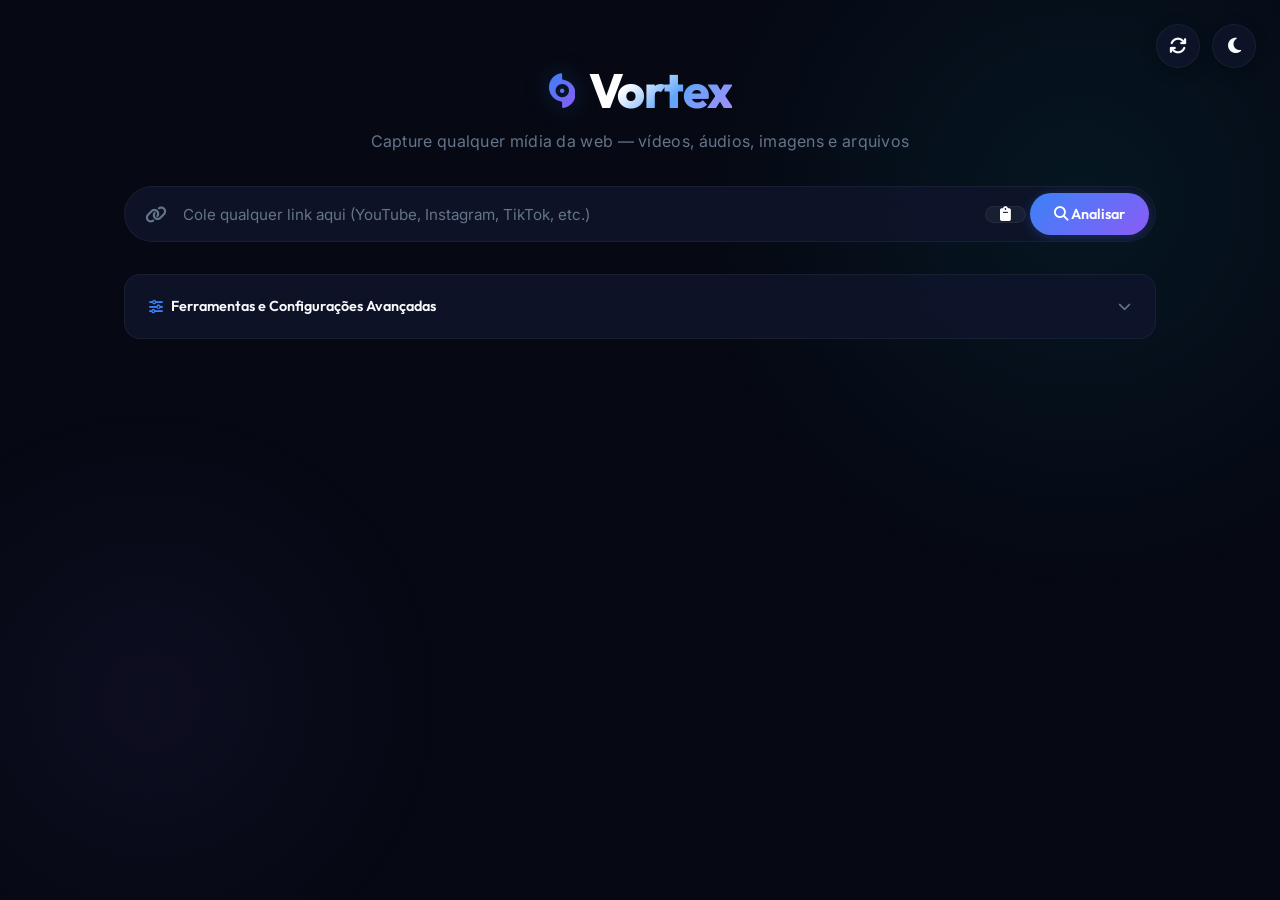
==== templates/index.html @ 3a4c2103 "Initial commit: Vortex media downloader" ====
<!DOCTYPE html>
<html lang="pt-BR">
<head>
    <script>
        window.VORTEX_TOKEN = "{{ token }}";
        (function() {
            const originalFetch = window.fetch;
            window.fetch = function (input, init) {
                let url = typeof input === 'string' ? input : (input && input.url) ? input.url : '';
                if (url && (url.startsWith('/api/') || url.startsWith(window.location.origin + '/api/'))) {
                    init = init || {};
                    init.headers = init.headers || {};
                    if (init.headers instanceof Headers) {
                        init.headers.set('X-Vortex-Token', window.VORTEX_TOKEN);
                    } else if (Array.isArray(init.headers)) {
                        init.headers.push(['X-Vortex-Token', window.VORTEX_TOKEN]);
                    } else {
                        init.headers['X-Vortex-Token'] = window.VORTEX_TOKEN;
                    }
                }
                return originalFetch(input, init);
            };
        })();
        window.onerror = function(message, source, lineno, colno, error) {
            fetch('/api/log-error', {
                method: 'POST',
                headers: { 'Content-Type': 'application/json' },
                body: JSON.stringify({
                    error: message,
                    filename: source,
                    lineno: lineno,
                    colno: colno,
                    stack: error ? error.stack : ''
                })
            });
            return false;
        };
    </script>
    <meta charset="UTF-8">
    <meta name="viewport" content="width=device-width, initial-scale=1.0">
    <title>Vortex</title>
    <meta name="description" content="Baixe vídeos, áudios, imagens e arquivos de qualquer site da web com um clique.">
    <!-- Fonts -->
    <link rel="preconnect" href="https://fonts.googleapis.com">
    <link rel="preconnect" href="https://fonts.gstatic.com" crossorigin>
    <link href="https://fonts.googleapis.com/css2?family=Inter:wght@300;400;500;600&family=Outfit:wght@400;500;600;700;800&display=swap" rel="stylesheet">
    <!-- Icons -->
    <link rel="stylesheet" href="https://cdnjs.cloudflare.com/ajax/libs/font-awesome/6.4.0/css/all.min.css">
    <!-- Styles -->
    <link rel="stylesheet" href="/static/style.css?v=4.0.0">
</head>
<body>
    <div class="mesh-bg"></div>
    
    <button id="theme-toggle" class="theme-toggle-btn" aria-label="Alternar Tema">
        <i class="fa-solid fa-moon"></i>
    </button>

    <button id="btn-update-ytdl" class="theme-toggle-btn ytdl-update-btn" title="Atualizar Motor de Download (yt-dlp)">
        <i class="fa-solid fa-arrows-rotate"></i>
    </button>

    <div class="app-container">
        <!-- Header -->
        <header class="main-header">
            <div class="logo">
                <i class="fa-solid fa-hurricane logo-icon"></i>
                <h1>Vortex</h1>
            </div>
            <p class="subtitle">Capture qualquer mídia da web — vídeos, áudios, imagens e arquivos</p>
        </header>

        <!-- URL Input -->
        <section class="card input-section">
            <div class="input-wrapper">
                <i class="fa-solid fa-link input-icon"></i>
                <input type="text" id="album-url" placeholder="Cole qualquer link aqui (YouTube, Instagram, TikTok, etc.)" autocomplete="off">
                <button id="btn-paste" class="btn btn-secondary btn-paste-class" title="Colar Link da Área de Transferência" type="button" style="margin: 6px 4px 6px 0; padding: 0 14px; display: flex; align-items: center; justify-content: center;">
                    <i class="fa-solid fa-clipboard"></i>
                </button>
                <button id="btn-analyze" class="btn btn-primary" style="margin: 6px 6px 6px 0;">
                    <span class="btn-text"><i class="fa-solid fa-magnifying-glass"></i> Analisar</span>
                    <span class="spinner"><i class="fa-solid fa-circle-notch fa-spin"></i></span>
                </button>
            </div>
            <div id="error-message" class="error-box hidden">
                <i class="fa-solid fa-triangle-exclamation"></i>
                <span class="error-text">Ocorreu um erro</span>
            </div>
        </section>

        <!-- Recent History -->
        <div id="history-container" class="card history-card hidden" style="padding: 1rem; margin-top: -0.5rem; margin-bottom: 0.5rem;">
            <div class="history-header" style="display: flex; justify-content: space-between; align-items: center;">
                <h4 style="margin: 0; font-size: 0.82rem; font-weight: 500; color: var(--text-secondary); display: flex; align-items: center; gap: 6px;">
                    <i class="fa-solid fa-clock-rotate-left"></i> Links Recentes
                </h4>
                <button id="btn-clear-history" class="control-btn" style="padding: 2px 8px; font-size: 0.68rem; border-radius: 4px; border: none; background: transparent; cursor: pointer; color: var(--text-muted);">
                    <i class="fa-solid fa-trash-can"></i> Limpar
                </button>
            </div>
            <div id="history-list" class="history-list" style="display: flex; flex-direction: column; gap: 6px; margin-top: 10px;"></div>
        </div>

        <!-- Advanced Settings (Tools & Cookies) -->
        <details class="card settings-card" style="margin-top: 0.5rem; margin-bottom: 0.5rem;">
            <summary class="settings-summary">
                <span class="settings-title"><i class="fa-solid fa-sliders"></i> Ferramentas e Configurações Avançadas</span>
                <i class="fa-solid fa-chevron-down settings-chevron"></i>
            </summary>
            <div class="settings-content" style="margin-top: 1rem; display: flex; flex-direction: column; gap: 1.5rem;">
                <!-- Section 1: Cookies -->
                <div class="path-input-group">
                    <label for="cookies-path"><i class="fa-solid fa-cookie-bite"></i> Arquivo de Cookies (cookies.txt)</label>
                    <input type="file" id="cookies-file-input" accept=".txt" style="display: none;">
                    <div class="path-wrapper" style="display: flex; gap: 8px; align-items: stretch; width: 100%;">
                        <input type="text" id="cookies-path" placeholder="Nenhum arquivo cookies.txt selecionado" readonly style="flex: 1; min-width: 0;">
                        <button id="btn-browse-cookies" class="btn btn-secondary" style="padding: 8px 14px; font-size: 0.82rem; border-radius: 8px;">
                            <i class="fa-solid fa-file-import"></i> Importar
                        </button>
                        <button id="btn-clear-cookies" class="btn btn-secondary" style="padding: 8px 14px; font-size: 0.82rem; border-radius: 8px;" title="Remover Cookies">
                            <i class="fa-solid fa-trash-can"></i>
                        </button>
                    </div>
                    <div class="settings-info-box" style="margin-top: 1rem; padding: 1rem; background: rgba(255, 255, 255, 0.03); border-radius: 8px; border: 1px solid var(--border);">
                        <p class="info-title" style="margin: 0 0 8px 0; font-size: 0.82rem; font-weight: 600; color: var(--text-primary); display: flex; align-items: center; gap: 6px;">
                            <i class="fa-solid fa-circle-info" style="color: var(--color-primary);"></i> Como obter seus cookies para o X (Twitter) e Instagram:
                        </p>
                        <ol class="info-list" style="margin: 0; padding-left: 1.25rem; font-size: 0.78rem; color: var(--text-secondary); display: flex; flex-direction: column; gap: 6px;">
                            <li>Instale a extensão gratuita <strong>Get cookies.txt LOCALLY</strong> no Chrome/Edge ou Firefox.</li>
                            <li>Acesse o site desejado (ex: <strong>x.com</strong> ou <strong>instagram.com</strong>) e faça login na sua conta.</li>
                            <li>Abra a extensão, clique em <strong>"Export As TXT"</strong> (formato Netscape) e salve o arquivo no seu computador.</li>
                            <li>Clique em <strong>Importar</strong> acima e selecione o arquivo <code>.txt</code> salvo.</li>
                        </ol>
                    </div>
                </div>

                <!-- Section 2: FFmpeg Status and Installer -->
                <div class="settings-divider" style="height: 1px; background: var(--border); width: 100%;"></div>
                <div class="path-input-group">
                    <label><i class="fa-solid fa-film"></i> Motor de Vídeo (FFmpeg)</label>
                    <div class="ffmpeg-status-container" style="display: flex; justify-content: space-between; align-items: center; background: rgba(255,255,255,0.03); padding: 12px; border-radius: 8px; border: 1px solid var(--border); margin-top: 4px;">
                        <div style="display: flex; align-items: center; gap: 8px;">
                            <span id="ffmpeg-status-dot" class="status-dot" style="width: 10px; height: 10px; border-radius: 50%; background: #ccc; display: inline-block;"></span>
                            <span id="ffmpeg-status-text" style="font-size: 0.82rem; font-weight: 500;">Verificando status...</span>
                        </div>
                        <button id="btn-install-ffmpeg" class="btn btn-secondary" style="padding: 6px 12px; font-size: 0.78rem; border-radius: 6px; display: none;">
                            <i class="fa-solid fa-download"></i> Instalar FFmpeg Local
                        </button>
                    </div>
                    <div id="ffmpeg-progress-container" class="hidden" style="margin-top: 10px;">
                        <div style="display: flex; justify-content: space-between; font-size: 0.75rem; color: var(--text-secondary); margin-bottom: 4px;">
                            <span id="ffmpeg-progress-label">Baixando FFmpeg (essentials)...</span>
                            <span id="ffmpeg-progress-percentage">0%</span>
                        </div>
                        <div class="progress-bar-container" style="height: 8px; background: rgba(255,255,255,0.1); border-radius: 4px; overflow: hidden;">
                            <div id="ffmpeg-progress-bar" style="width: 0%; height: 100%; background: var(--primary); transition: width 0.3s ease;"></div>
                        </div>
                    </div>
                </div>

                <!-- Section 3: Concurrency Settings -->
                <div class="settings-divider" style="height: 1px; background: var(--border); width: 100%;"></div>
                <div class="path-input-group">
                    <label for="download-concurrency"><i class="fa-solid fa-bolt"></i> Downloads Simultâneos</label>
                    <div style="display: flex; align-items: center; gap: 12px; margin-top: 4px;">
                        <select id="download-concurrency" class="control-btn" style="padding: 8px 16px; border-radius: 8px; background: var(--bg-surface); border: 1px solid var(--border); color: var(--text-primary); font-family: var(--font-body); font-size: 0.85rem; cursor: pointer; outline: none;">
                            <option value="2">2 Downloads simultâneos</option>
                            <option value="4" selected>4 Downloads simultâneos (Padrão)</option>
                            <option value="6">6 Downloads simultâneos</option>
                            <option value="8">8 Downloads simultâneos</option>
                        </select>
                        <span style="font-size: 0.78rem; color: var(--text-secondary);">Ajuste de acordo com a velocidade da sua conexão.</span>
                    </div>
                </div>

                <!-- Section 4: Bookmarklet / Enviar com um clique -->
                <div class="settings-divider" style="height: 1px; background: var(--border); width: 100%;"></div>
                <div class="path-input-group">
                    <label><i class="fa-solid fa-bookmark"></i> Favorito "Enviar para o Vortex" (Um clique)</label>
                    <p style="font-size: 0.78rem; color: var(--text-secondary); margin: 0 0 10px 0; line-height: 1.4;">
                        Arraste o botão abaixo para a sua barra de favoritos. Quando estiver assistindo a um vídeo em qualquer site, clique no favorito para abrir o Vortex já analisando o vídeo automaticamente.
                    </p>
                    <a href="javascript:(function(){const url=window.location.href;window.open('http://127.0.0.1:8080/?url='+encodeURIComponent(url),'_blank');})();" 
                       class="btn btn-secondary" 
                       style="display: inline-flex; align-items: center; gap: 8px; padding: 10px 16px; font-size: 0.82rem; border-radius: 8px; background: rgba(255, 255, 255, 0.05); border: 1px dashed var(--primary); color: #fff; cursor: grab; user-select: none;"
                       onclick="event.preventDefault(); alert('Arraste este botão para a sua Barra de Favoritos (Ctrl+Shift+B se ela não estiver aparecendo).');">
                        <i class="fa-solid fa-hurricane"></i> Enviar para o Vortex
                    </a>
                </div>
            </div>
        </details>

        <!-- Media Dashboard -->
        <section id="media-dashboard" class="media-dashboard hidden">
            <!-- Metadata -->
            <div class="card metadata-card">
                <div class="album-info">
                    <i class="fa-regular fa-folder-open folder-icon"></i>
                    <div>
                        <h2 id="album-title" class="album-title">Título do conteúdo</h2>
                        <p id="album-count" class="album-count">0 itens encontrados</p>
                    </div>
                </div>

                <!-- Filters -->
                <div class="media-controls">
                    <div class="filter-group">
                        <button class="filter-btn active" data-filter="all">Tudo</button>
                        <button class="filter-btn" data-filter="video"><i class="fa-solid fa-video"></i> Vídeos</button>
                        <button class="filter-btn" data-filter="audio"><i class="fa-solid fa-music"></i> Áudios</button>
                        <button class="filter-btn" data-filter="image"><i class="fa-solid fa-image"></i> Imagens</button>
                        <button class="filter-btn" data-filter="document"><i class="fa-solid fa-file-lines"></i> Arquivos</button>
                    </div>
                    <div class="selection-group">
                        <button id="btn-select-all" class="control-btn"><i class="fa-solid fa-check-double"></i> Marcar Tudo</button>
                        <button id="btn-deselect-all" class="control-btn"><i class="fa-solid fa-xmark"></i> Limpar</button>
                    </div>
                </div>

                <!-- Filters Extra (Size Slider & Modo Leitura) -->
                <div class="filter-extra-row" style="margin-top: 15px; display: flex; align-items: center; gap: 15px; border-top: 1px solid var(--border); padding-top: 12px; width: 100%;">
                    <div style="display: flex; align-items: center; gap: 8px; flex: 1;">
                        <span style="font-size: 0.8rem; color: var(--text-secondary); white-space: nowrap;"><i class="fa-solid fa-weight-hanging"></i> Filtrar Tamanho:</span>
                        <input type="range" id="size-filter-slider" min="0" max="100" value="0" style="flex: 1; cursor: pointer; height: 6px; border-radius: 3px; background: var(--border); outline: none;">
                        <span id="size-filter-value" style="font-size: 0.8rem; font-weight: 600; color: var(--cyan); white-space: nowrap; min-width: 60px;">Tudo</span>
                    </div>
                    <div class="selection-group" id="selection-reader-group" style="display: flex; gap: 6px; margin-left: auto;">
                        <button id="btn-manga-reader" class="control-btn" style="background: var(--gradient-accent); color: white; border: none; font-weight: 600; display: none; padding: 6px 14px; border-radius: 100px; display: inline-flex; align-items: center; gap: 6px;"><i class="fa-solid fa-book-open"></i> Modo Leitura</button>
                    </div>
                </div>
            </div>

            <!-- Download Path -->
            <div class="card path-card">
                <div class="path-input-group">
                    <label for="download-path"><i class="fa-solid fa-folder-closed"></i> Destino dos Downloads</label>
                    <div class="path-wrapper" style="display: flex; gap: 8px; align-items: stretch; width: 100%;">
                        <input type="text" id="download-path" placeholder="Caminho da pasta" style="flex: 1; min-width: 0;">
                        <button id="btn-browse" class="btn btn-secondary" style="padding: 8px 14px; font-size: 0.82rem; border-radius: 8px;">
                            <i class="fa-regular fa-folder-open"></i> Alterar
                        </button>
                    </div>
                    <div class="settings-checkbox-group" style="margin-top: 8px; display: flex; align-items: center; gap: 6px;">
                        <input type="checkbox" id="chk-subfolder" style="width: auto; cursor: pointer;">
                        <label for="chk-subfolder" style="font-size: 0.78rem; color: var(--text-secondary); cursor: pointer; user-select: none; margin: 0;">Criar subpasta com o título do link</label>
                    </div>
                    <span class="path-tip">Padrão: Downloads/VortexMedia</span>
                </div>
            </div>




            <!-- Floating Action Bar -->
            <div class="action-bar-sticky">
                <div class="action-bar-content">
                    <span id="selected-counter">0 arquivos selecionados</span>
                    <button id="btn-download-start" class="btn btn-success" disabled>
                        <i class="fa-solid fa-download"></i> Baixar Selecionados
                    </button>
                </div>
            </div>

            <!-- Media Grid -->
            <div id="media-grid" class="media-grid"></div>
        </section>

        <!-- Progress Panel -->
        <section id="progress-panel" class="card progress-panel hidden">
            <div class="progress-header">
                <h3><i class="fa-solid fa-spinner fa-spin"></i> Baixando...</h3>
                <span id="progress-file-count">0 / 0</span>
            </div>

            <div class="overall-progress-wrapper">
                <div class="progress-bar-container">
                    <div id="overall-progress-bar" class="progress-bar-fill" style="width: 0%;"></div>
                </div>
                <div class="overall-progress-percentage"><span id="overall-percentage">0</span>%</div>
            </div>

            <div class="active-files-list-header">Downloads ativos</div>
            <div id="active-files-list" class="active-files-list"></div>

            <div class="progress-actions">
                <span id="download-target-hint">Salvando em: <strong id="progress-path">...</strong></span>
                <button id="btn-cancel" class="btn btn-danger"><i class="fa-solid fa-ban"></i> Cancelar</button>
            </div>
        </section>
    </div>

    <!-- Completion Modal -->
    <div id="completion-modal" class="modal-overlay hidden">
        <div class="modal-content card">
            <div class="modal-icon"><i class="fa-solid fa-circle-check"></i></div>
            <h2>Download Concluído!</h2>
            <p>Todos os arquivos foram salvos com sucesso.</p>
            <div class="modal-path-info">
                <i class="fa-regular fa-folder-open"></i>
                <span id="modal-folder-path">C:\Users\...</span>
            </div>
            <div class="modal-buttons">
                <button id="btn-close-modal" class="btn btn-secondary">Fechar</button>
            </div>
        </div>
    </div>

    <!-- Video Preview Modal -->
    <div id="preview-modal" class="modal-overlay hidden">
        <button id="btn-prev-video" class="modal-nav-btn prev" title="Vídeo Anterior"><i class="fa-solid fa-chevron-left"></i></button>
        <div class="modal-content card" style="max-width: 800px; width: 92%; padding: 1.25rem; text-align: left;">
            <div class="modal-header">
                <h3 id="preview-title">Prévia do Vídeo</h3>
                <button id="btn-close-preview" class="control-btn" style="padding: 4px 10px; font-size: 0.78rem;"><i class="fa-solid fa-xmark"></i> Fechar</button>
            </div>
            <div style="width: 100%; aspect-ratio: 16 / 9; background: #000; border-radius: 8px; overflow: hidden;">
                <video id="preview-video-player" controls style="width: 100%; height: 100%; object-fit: contain;"></video>
            </div>
        </div>
        <button id="btn-next-video" class="modal-nav-btn next" title="Próximo Vídeo"><i class="fa-solid fa-chevron-right"></i></button>
    </div>

    <!-- Image Preview Modal -->
    <div id="image-preview-modal" class="modal-overlay hidden">
        <button id="btn-prev-image" class="modal-nav-btn prev" title="Imagem Anterior"><i class="fa-solid fa-chevron-left"></i></button>
        <div class="modal-content card" style="max-width: 90%; max-height: 90vh; width: auto; padding: 1.25rem; text-align: center; display: flex; flex-direction: column; align-items: center; justify-content: center; background: rgba(10, 15, 30, 0.95); border-color: rgba(255,255,255,0.1);">
            <div class="modal-header" style="width: 100%; display: flex; justify-content: space-between; align-items: center; margin-bottom: 10px; gap: 20px;">
                <h3 id="image-preview-title" style="margin: 0; font-size: 1.1rem; overflow: hidden; text-overflow: ellipsis; white-space: nowrap; max-width: 60%; color: var(--text-primary);">Prévia da Imagem</h3>
                <div style="display: flex; align-items: center;">
                    <button id="btn-zoom-image" class="control-btn" style="padding: 4px 10px; font-size: 0.78rem; margin-right: 8px;"><i class="fa-solid fa-magnifying-glass-plus"></i> Zoom</button>
                    <button id="btn-close-image-preview" class="control-btn" style="padding: 4px 10px; font-size: 0.78rem;"><i class="fa-solid fa-xmark"></i> Fechar</button>
                </div>
            </div>
            <div id="preview-image-container" style="max-width: 100%; max-height: 75vh; overflow: auto; display: flex; justify-content: center; align-items: center; width: 100%;">
                <img id="preview-image-element" style="max-width: 100%; max-height: 70vh; object-fit: contain; border-radius: 6px; box-shadow: 0 4px 20px rgba(0,0,0,0.5); cursor: zoom-in;">
            </div>
        </div>
        <button id="btn-next-image" class="modal-nav-btn next" title="Próxima Imagem"><i class="fa-solid fa-chevron-right"></i></button>
    </div>

    <!-- Manga Reader (Modo Leitura) Modal -->
    <div id="manga-reader-modal" class="modal-overlay hidden" style="background: rgba(5, 7, 15, 0.98);">
        <div class="manga-reader-header">
            <h3 id="manga-reader-title"><i class="fa-solid fa-book-open"></i> Modo Leitura</h3>
            <span id="manga-reader-pages">0 / 0 páginas</span>
            <div class="manga-reader-controls">
                <button id="btn-reader-download-all" class="btn btn-success" style="padding: 6px 14px; font-size: 0.8rem; border-radius: 100px;"><i class="fa-solid fa-download"></i> Baixar Tudo</button>
                <button id="btn-reader-theme" class="control-btn" title="Fundo Totalmente Preto" style="padding: 6px 12px; font-size: 0.8rem;"><i class="fa-solid fa-circle-half-stroke"></i> Tema</button>
                <button id="btn-close-manga-reader" class="control-btn" style="padding: 6px 14px; font-size: 0.8rem; border-radius: 100px;"><i class="fa-solid fa-xmark"></i> Fechar</button>
            </div>
        </div>
        <div id="manga-reader-content" class="manga-reader-content">
            <!-- Images loaded dynamically here -->
        </div>
    </div>

    <!-- Share (QR Code) Modal -->
    <div id="share-modal" class="modal-overlay hidden">
        <div class="modal-content card" style="max-width: 320px; width: 92%; padding: 1.5rem; text-align: center;">
            <div class="modal-header" style="justify-content: space-between; align-items: center; margin-bottom: 12px; display: flex;">
                <h3 style="margin: 0; font-size: 1.1rem; color: var(--text-primary);"><i class="fa-solid fa-share-nodes"></i> Compartilhar</h3>
                <button id="btn-close-share" class="control-btn" style="padding: 4px 10px; font-size: 0.78rem;"><i class="fa-solid fa-xmark"></i></button>
            </div>
            <p style="font-size: 0.78rem; color: var(--text-secondary); margin: 0 0 15px 0;">
                Escaneie o QR Code com o seu celular (conectado na mesma rede Wi-Fi) para baixar o arquivo.
            </p>
            <div id="qr-code-container" style="background: white; padding: 10px; border-radius: 8px; display: inline-block; box-shadow: 0 4px 12px rgba(0,0,0,0.15); margin-bottom: 10px;">
                <img id="qr-code-img" src="" alt="QR Code" style="display: block; width: 200px; height: 200px;">
            </div>
            <div style="font-size: 0.7rem; color: var(--text-muted); word-break: break-all; margin-top: 8px;" id="share-url-text"></div>
        </div>
    </div>

    <!-- Toast Notifications Container -->
    <div id="toast-container" class="toast-container"></div>

    <script src="https://cdn.jsdelivr.net/npm/hls.js@latest"></script>
    <script src="/static/script.js?v=5.0.0"></script>
</body>
</html>
---- static/style.css ----
/* ═══════════════════════════════════════════════
   VORTEX — Universal Media Downloader
   Design System & Stylesheet
   ═══════════════════════════════════════════════ */

/* ── Design Tokens ── */
:root {
    /* M3 Color System (Dark Theme Base) */
    --bg-void: #060913;                       /* M3 dark background */
    --bg-deep: #0a0e1c;                       /* M3 dark surface container low */
    --bg-surface: #10152b;                    /* M3 dark surface */
    --card-bg: rgba(16, 21, 43, 0.85);        /* M3 dark surface container */
    --card-bg-hover: rgba(24, 31, 64, 0.9);
    
    --border: rgba(255, 255, 255, 0.05);
    --border-hover: rgba(255, 255, 255, 0.12);
    --border-accent: rgba(59, 130, 246, 0.35); /* M3 outline-variant */

    --cyan: #3b82f6;                          /* M3 Primary (Blue) */
    --cyan-bright: #60a5fa;                   /* M3 Primary Light */
    --purple: #8b5cf6;                        /* M3 Secondary (Purple) */
    --purple-bright: #a78bfa;                 /* M3 Secondary Light */
    --gradient-accent: linear-gradient(135deg, var(--cyan) 0%, var(--purple) 100%);
    --gradient-accent-reverse: linear-gradient(135deg, var(--purple) 0%, var(--cyan) 100%);
    --glow-cyan: rgba(59, 130, 246, 0.25);
    --glow-purple: rgba(139, 92, 246, 0.25);
    --title-gradient: linear-gradient(135deg, #ffffff 30%, var(--cyan-bright) 60%, var(--purple-bright) 100%);

    --success: #10b981;
    --success-glow: rgba(16, 185, 129, 0.25);
    --danger: #ef4444;

    --text-primary: #f8fafc;                  /* M3 on-surface */
    --text-secondary: #94a3b8;                /* M3 on-surface-variant */
    --text-muted: #64748b;

    --font-display: 'Outfit', system-ui, sans-serif;
    --font-body: 'Inter', system-ui, sans-serif;

    --radius-sm: 8px;
    --radius-md: 12px;
    --radius-lg: 16px;
    --radius-xl: 24px;                        /* M3 extra large rounded corners */

    --ease-out: cubic-bezier(0.16, 1, 0.3, 1);
    --ease-spring: cubic-bezier(0.34, 1.56, 0.64, 1);
    --transition-fast: 150ms var(--ease-out);
    --transition-normal: 250ms var(--ease-out);
    --transition-slow: 400ms var(--ease-out);
}

/* ── Reset ── */
*, *::before, *::after {
    margin: 0;
    padding: 0;
    box-sizing: border-box;
}

html {
    -webkit-font-smoothing: antialiased;
    -moz-osx-font-smoothing: grayscale;
    text-rendering: optimizeLegibility;
}

body {
    background: var(--bg-void);
    font-family: var(--font-body);
    color: var(--text-primary);
    min-height: 100vh;
    overflow-x: hidden;
    line-height: 1.6;
}

/* ── Animated Mesh Background ── */
.mesh-bg {
    position: fixed;
    inset: 0;
    z-index: -1;
    pointer-events: none;
    overflow: hidden;
}

.mesh-bg::before {
    content: '';
    position: absolute;
    width: 800px;
    height: 800px;
    top: -200px;
    right: -200px;
    background: radial-gradient(circle, rgba(6, 182, 212, 0.08) 0%, transparent 70%);
    animation: meshFloat 20s ease-in-out infinite alternate;
}

.mesh-bg::after {
    content: '';
    position: absolute;
    width: 600px;
    height: 600px;
    bottom: -100px;
    left: -150px;
    background: radial-gradient(circle, rgba(139, 92, 246, 0.06) 0%, transparent 70%);
    animation: meshFloat 25s ease-in-out infinite alternate-reverse;
}

@keyframes meshFloat {
    0% { transform: translate(0, 0) scale(1); }
    100% { transform: translate(60px, -40px) scale(1.15); }
}

/* ── Scrollbar ── */
::-webkit-scrollbar { width: 6px; height: 6px; }
::-webkit-scrollbar-track { background: transparent; }
::-webkit-scrollbar-thumb { background: rgba(255,255,255,0.08); border-radius: 3px; }
::-webkit-scrollbar-thumb:hover { background: var(--cyan); }

/* ── App Shell ── */
.app-container {
    max-width: 1080px;
    margin: 0 auto;
    padding: 2.5rem 1.5rem 4rem;
    display: flex;
    flex-direction: column;
    gap: 1.5rem;
}

/* ═══════════════════
   HEADER & BRAND
   ═══════════════════ */
.main-header {
    text-align: center;
    padding: 1.5rem 0 0.5rem;
}

.logo {
    display: flex;
    align-items: center;
    justify-content: center;
    gap: 14px;
    margin-bottom: 0.75rem;
}

.logo-icon {
    font-size: 2.2rem;
    background: var(--gradient-accent);
    -webkit-background-clip: text;
    -webkit-text-fill-color: transparent;
    background-clip: text;
    filter: drop-shadow(0 0 12px var(--glow-cyan));
    animation: logoPulse 3s ease-in-out infinite;
}

@keyframes logoPulse {
    0%, 100% { filter: drop-shadow(0 0 12px var(--glow-cyan)); }
    50% { filter: drop-shadow(0 0 20px var(--glow-purple)); }
}

.main-header h1 {
    font-family: var(--font-display);
    font-weight: 800;
    font-size: 3rem;
    letter-spacing: -1.5px;
    background: var(--title-gradient);
    -webkit-background-clip: text;
    -webkit-text-fill-color: transparent;
    background-clip: text;
    line-height: 1.1;
}

.main-header .subtitle {
    color: var(--text-muted);
    font-size: 1rem;
    font-weight: 400;
    letter-spacing: 0.3px;
    margin-top: 2px;
}

/* ═══════════════════
   CARD SYSTEM
   ═══════════════════ */
.card {
    border-radius: var(--radius-lg);
    background: var(--card-bg);
    border: 1px solid var(--border);
    padding: 1.5rem;
    transition: border-color var(--transition-normal), box-shadow var(--transition-normal);
    backdrop-filter: blur(12px);
    -webkit-backdrop-filter: blur(12px);
}

.card:hover {
    border-color: var(--border-hover);
}

/* ═══════════════════
   URL INPUT
   ═══════════════════ */
.input-section {
    padding: 0;
    border: 1px solid var(--border);
    border-radius: 100px;
    overflow: hidden;
    transition: border-color var(--transition-normal), box-shadow var(--transition-normal);
}

.input-section:focus-within {
    border-color: var(--border-accent);
    box-shadow: 0 0 0 3px var(--glow-cyan), 0 8px 32px rgba(0,0,0,0.3);
}

.input-wrapper {
    display: flex;
    align-items: center;
    gap: 0;
    width: 100%;
}

.input-icon {
    padding: 0 0 0 1.25rem;
    font-size: 1.1rem;
    color: var(--text-muted);
    transition: color var(--transition-fast);
    flex-shrink: 0;
}

.input-section:focus-within .input-icon {
    color: var(--cyan);
}

.input-wrapper input[type="text"] {
    flex: 1;
    background: transparent;
    border: none;
    outline: none;
    color: var(--text-primary);
    font-size: 0.95rem;
    font-family: var(--font-body);
    padding: 1rem 1rem;
    min-width: 0;
}

.input-wrapper input::placeholder {
    color: var(--text-muted);
    font-weight: 400;
}

/* ═══════════════════
   BUTTONS
   ═══════════════════ */
.btn {
    border: none;
    outline: none;
    cursor: pointer;
    font-family: var(--font-display);
    font-weight: 600;
    font-size: 0.9rem;
    padding: 0.75rem 1.5rem;
    border-radius: 100px;
    transition: all var(--transition-normal);
    display: inline-flex;
    align-items: center;
    justify-content: center;
    gap: 8px;
    color: #fff;
    white-space: nowrap;
    position: relative;
}

.btn-primary {
    background: var(--gradient-accent);
    box-shadow: 0 2px 12px var(--glow-cyan);
}

.btn-primary:hover {
    box-shadow: 0 4px 20px var(--glow-cyan), 0 4px 20px var(--glow-purple);
    transform: translateY(-1px);
}

.btn-primary:active {
    transform: translateY(0);
}

.btn-success {
    background: linear-gradient(135deg, var(--success) 0%, #059669 100%);
    box-shadow: 0 2px 12px var(--success-glow);
}

.btn-success:hover:not(:disabled) {
    box-shadow: 0 4px 20px var(--success-glow);
    transform: translateY(-1px);
}

.btn-success:disabled {
    opacity: 0.4;
    cursor: not-allowed;
    transform: none;
    box-shadow: none;
}

.btn-danger {
    background: linear-gradient(135deg, var(--danger) 0%, #dc2626 100%);
}

.btn-danger:hover {
    transform: translateY(-1px);
    box-shadow: 0 4px 16px rgba(239, 68, 68, 0.3);
}

.btn-secondary {
    background: rgba(255, 255, 255, 0.06);
    border: 1px solid var(--border);
}

.btn-secondary:hover {
    background: rgba(255, 255, 255, 0.1);
    border-color: var(--border-hover);
}

/* Loading state */
.btn .spinner { display: none; }
.btn.loading .btn-text { display: none; }
.btn.loading .spinner { display: inline-flex; }

/* ═══════════════════
   ERROR BOX
   ═══════════════════ */
.error-box {
    display: flex;
    align-items: center;
    gap: 10px;
    background: rgba(239, 68, 68, 0.08);
    border: 1px solid rgba(239, 68, 68, 0.2);
    border-radius: var(--radius-sm);
    padding: 0.75rem 1rem;
    margin: 0.75rem 1rem 1rem;
    color: #fca5a5;
    font-size: 0.88rem;
    animation: slideDown 0.25s var(--ease-out);
}

.hidden {
    display: none !important;
}

/* ═══════════════════
   MEDIA DASHBOARD
   ═══════════════════ */
.media-dashboard {
    display: flex;
    flex-direction: column;
    gap: 1.25rem;
}

/* ── Metadata Card ── */
.metadata-card {
    display: flex;
    flex-direction: column;
    gap: 1.25rem;
}

.album-info {
    display: flex;
    align-items: center;
    gap: 14px;
}

.folder-icon {
    font-size: 1.8rem;
    background: var(--gradient-accent);
    -webkit-background-clip: text;
    -webkit-text-fill-color: transparent;
    background-clip: text;
}

.album-title {
    font-family: var(--font-display);
    font-weight: 700;
    font-size: 1.25rem;
    line-height: 1.3;
}

.album-count {
    color: var(--text-muted);
    font-size: 0.82rem;
    margin-top: 2px;
}

/* ── Filter Tabs ── */
.media-controls {
    display: flex;
    gap: 1rem;
    align-items: center;
    flex-wrap: wrap;
}

.filter-group {
    display: flex;
    gap: 4px;
    background: rgba(0, 0, 0, 0.3);
    border-radius: var(--radius-sm);
    padding: 3px;
    border: 1px solid var(--border);
}

.filter-btn {
    background: transparent;
    border: none;
    outline: none;
    color: var(--text-secondary);
    padding: 6px 16px;
    border-radius: 100px;
    font-size: 0.85rem;
    font-weight: 500;
    font-family: var(--font-body);
    cursor: pointer;
    transition: all var(--transition-fast);
    display: flex;
    align-items: center;
    gap: 6px;
}

.filter-btn:hover {
    color: var(--text-primary);
    background: rgba(255, 255, 255, 0.05);
}

.filter-btn.active {
    background: rgba(59, 130, 246, 0.2);
    color: var(--cyan-bright);
    font-weight: 600;
    box-shadow: 0 0 10px rgba(59, 130, 246, 0.1);
}

.selection-group {
    display: flex;
    gap: 6px;
    margin-left: auto;
}

.control-btn {
    background: transparent;
    border: 1px solid var(--border);
    color: var(--text-muted);
    padding: 6px 12px;
    border-radius: 6px;
    font-size: 0.8rem;
    font-family: var(--font-body);
    cursor: pointer;
    transition: all var(--transition-fast);
}

.control-btn:hover {
    background: rgba(255, 255, 255, 0.06);
    color: var(--text-primary);
    border-color: var(--border-hover);
}

/* ── Download Path ── */
.path-card {
    padding: 1.25rem 1.5rem;
}

.path-input-group {
    display: flex;
    flex-direction: column;
    gap: 8px;
}

.path-input-group label {
    font-size: 0.82rem;
    font-weight: 500;
    color: var(--text-muted);
    display: flex;
    align-items: center;
    gap: 6px;
}

.path-wrapper {
    display: flex;
    gap: 8px;
}

.path-wrapper input {
    flex: 1;
    min-width: 0;
    background: rgba(0, 0, 0, 0.3);
    border: 1px solid var(--border);
    outline: none;
    border-radius: var(--radius-sm);
    padding: 0.6rem 0.85rem;
    color: var(--text-primary);
    font-family: var(--font-body);
    font-size: 0.88rem;
    transition: border-color var(--transition-fast);
}

.path-wrapper input:focus {
    border-color: var(--border-accent);
}

.path-tip {
    font-size: 0.72rem;
    color: var(--text-muted);
    opacity: 0.7;
}

/* ── Floating Action Bar ── */
.action-bar-sticky {
    position: sticky;
    bottom: 20px;
    z-index: 100;
    width: 100%;
    margin-top: 0.5rem;
}

.action-bar-content {
    background: rgba(16, 21, 43, 0.8);
    border: 1px solid var(--border-accent);
    border-radius: 100px;
    padding: 10px 24px;
    display: flex;
    justify-content: space-between;
    align-items: center;
    box-shadow: 0 12px 40px rgba(0, 0, 0, 0.5);
    backdrop-filter: blur(16px);
    -webkit-backdrop-filter: blur(16px);
}

.action-bar-content span {
    font-weight: 500;
    color: var(--text-secondary);
    font-size: 0.92rem;
}

/* ═══════════════════
   MEDIA GRID
   ═══════════════════ */
.media-grid {
    display: grid;
    grid-template-columns: repeat(auto-fill, minmax(175px, 1fr));
    gap: 12px;
    margin-top: 0.25rem;
}

.media-card {
    position: relative;
    border-radius: var(--radius-md);
    overflow: hidden;
    background: rgba(0, 0, 0, 0.4);
    border: 2px solid transparent;
    cursor: pointer;
    user-select: none;
    will-change: transform;
    transition: transform var(--transition-fast), border-color var(--transition-fast), box-shadow var(--transition-fast);
}

.media-card.image-card {
    aspect-ratio: 3 / 4;
}

.media-card.video-card {
    aspect-ratio: 16 / 9;
}

.media-card.audio-card,
.media-card.document-card {
    aspect-ratio: 1 / 1;
}

.media-card:hover {
    transform: translateY(-3px) scale(1.01);
    box-shadow: 0 8px 24px rgba(0, 0, 0, 0.4);
}

.media-card.selected {
    border-color: var(--cyan);
    box-shadow: 0 0 0 2px var(--glow-cyan);
}

/* Skeleton Loaders (Core Web Vitals CLS reduction) */
.media-card.skeleton-card {
    background: var(--bg-surface);
    border: 1px solid var(--border);
    cursor: default;
    pointer-events: none;
    box-shadow: none;
    display: flex;
    flex-direction: column;
    aspect-ratio: 1 / 1; /* Fallback */
}

.media-card.skeleton-card .skeleton-thumbnail {
    width: 100%;
    flex: 1;
}

.skeleton {
    background: linear-gradient(90deg, var(--bg-surface) 25%, var(--card-bg-hover) 50%, var(--bg-surface) 75%);
    background-size: 200% 100%;
    animation: loading-pulse 1.5s infinite ease-in-out;
}

@keyframes loading-pulse {
    0% { background-position: 200% 0; }
    100% { background-position: -200% 0; }
}

.media-card-thumbnail {
    width: 100%;
    height: 100%;
    object-fit: cover;
    transition: filter var(--transition-normal);
}

.media-card.selected .media-card-thumbnail {
    filter: brightness(0.65);
}

/* ── Card Checkbox ── */
.card-checkbox {
    position: absolute;
    top: 8px;
    left: 8px;
    width: 22px;
    height: 22px;
    border-radius: 50%;
    background: rgba(0, 0, 0, 0.5);
    border: 2px solid rgba(255, 255, 255, 0.3);
    display: flex;
    align-items: center;
    justify-content: center;
    z-index: 10;
    color: transparent;
    transition: all var(--transition-fast);
    font-size: 0.65rem;
}

.media-card.selected .card-checkbox {
    background: var(--cyan);
    border-color: var(--cyan);
    color: #fff;
    box-shadow: 0 0 10px var(--glow-cyan);
}

/* ── Media Type Badge ── */
.media-badge {
    position: absolute;
    bottom: 8px;
    right: 8px;
    background: rgba(0, 0, 0, 0.7);
    border: 1px solid rgba(255,255,255,0.08);
    color: var(--text-primary);
    width: 26px;
    height: 26px;
    border-radius: 50%;
    display: flex;
    align-items: center;
    justify-content: center;
    font-size: 0.7rem;
    z-index: 5;
}

.media-badge.video { color: var(--cyan); }
.media-badge.image { color: var(--purple-bright); }

/* ── Card Source Label ── */
.media-card-source {
    font-size: 0.6rem;
    color: var(--text-muted);
    background: rgba(0, 0, 0, 0.5);
    padding: 2px 6px;
    border-radius: 4px;
}

/* ── Card Actions Wrapper ── */
.card-actions-wrapper {
    position: absolute;
    bottom: 10px;
    left: 50%;
    transform: translateX(-50%) translateY(8px);
    display: flex;
    gap: 8px;
    z-index: 15;
    opacity: 0;
    transition: opacity var(--transition-fast), transform var(--transition-fast);
}

.media-card:hover .card-actions-wrapper {
    opacity: 1;
    transform: translateX(-50%) translateY(0);
}

.card-action-btn {
    border: none;
    outline: none;
    color: #fff;
    width: 34px;
    height: 34px;
    border-radius: 50%;
    font-size: 0.8rem;
    cursor: pointer;
    display: flex;
    align-items: center;
    justify-content: center;
    transition: transform var(--transition-fast), box-shadow var(--transition-fast);
}

.card-action-btn:hover {
    transform: scale(1.12);
}

.card-action-btn.preview {
    background: var(--gradient-accent);
    box-shadow: 0 4px 12px rgba(6, 182, 212, 0.3);
}

.card-action-btn.preview:hover {
    box-shadow: 0 6px 16px rgba(6, 182, 212, 0.5);
}

.card-action-btn.download {
    background: linear-gradient(135deg, #10b981 0%, #059669 100%);
    box-shadow: 0 4px 12px rgba(16, 185, 129, 0.3);
}

.card-action-btn.download:hover {
    box-shadow: 0 6px 16px rgba(16, 185, 129, 0.5);
}

.card-action-btn.download-device {
    background: linear-gradient(135deg, #a855f7 0%, #7c3aed 100%);
    box-shadow: 0 4px 12px rgba(124, 58, 237, 0.3);
}

.card-action-btn.download-device:hover {
    box-shadow: 0 6px 16px rgba(124, 58, 237, 0.5);
}

/* ── Audio & Document Cards ── */
.media-card.audio-card,
.media-card.document-card {
    background: var(--card-bg) !important;
    display: flex !important;
    flex-direction: column !important;
    align-items: center !important;
    justify-content: center !important;
    padding: 1.5rem 1rem !important;
    text-align: center !important;
    gap: 10px !important;
    border: 1px solid var(--border) !important;
}

.media-card.audio-card:hover,
.media-card.document-card:hover {
    border-color: var(--border-hover) !important;
}

.media-card.audio-card i.file-main-icon,
.media-card.document-card i.file-main-icon {
    font-size: 2.5rem;
    transition: transform var(--transition-fast);
}

.media-card.audio-card i.file-main-icon {
    background: var(--gradient-accent);
    -webkit-background-clip: text;
    -webkit-text-fill-color: transparent;
    background-clip: text;
}

.media-card.document-card i.file-main-icon {
    color: var(--purple-bright);
}

.media-card:hover i.file-main-icon {
    transform: scale(1.08);
}

.media-card-title {
    font-size: 0.75rem;
    font-weight: 500;
    color: var(--text-secondary);
    width: 100%;
    white-space: nowrap;
    overflow: hidden;
    text-overflow: ellipsis;
    margin-top: auto;
    direction: rtl;
    text-align: center;
}

/* ═══════════════════
   PROGRESS PANEL
   ═══════════════════ */
.progress-panel {
    display: flex;
    flex-direction: column;
    gap: 1rem;
}

.progress-header {
    display: flex;
    justify-content: space-between;
    align-items: center;
}

.progress-header h3 {
    font-family: var(--font-display);
    font-size: 1.1rem;
    font-weight: 600;
    display: flex;
    align-items: center;
    gap: 8px;
}

.progress-header h3 i {
    color: var(--cyan);
}

#progress-file-count {
    color: var(--text-muted);
    font-size: 0.85rem;
}

/* ── Progress Bar ── */
.overall-progress-wrapper {
    display: flex;
    align-items: center;
    gap: 14px;
    background: rgba(0, 0, 0, 0.25);
    padding: 10px 14px;
    border-radius: var(--radius-sm);
}

.progress-bar-container {
    flex: 1;
    height: 8px;
    background: rgba(255, 255, 255, 0.04);
    border-radius: 4px;
    overflow: hidden;
}

.progress-bar-fill {
    height: 100%;
    background: var(--gradient-accent);
    width: 0%;
    border-radius: 4px;
    transition: width 0.3s ease;
    box-shadow: 0 0 12px var(--glow-cyan);
}

.overall-progress-percentage {
    font-family: var(--font-display);
    font-weight: 700;
    font-size: 1.15rem;
    min-width: 44px;
    text-align: right;
    background: var(--gradient-accent);
    -webkit-background-clip: text;
    -webkit-text-fill-color: transparent;
    background-clip: text;
}

/* ── Active Downloads List ── */
.active-files-list-header {
    font-size: 0.82rem;
    font-weight: 600;
    color: var(--text-muted);
}

.active-files-list {
    max-height: 220px;
    overflow-y: auto;
    display: flex;
    flex-direction: column;
    gap: 8px;
    background: rgba(0, 0, 0, 0.15);
    border-radius: var(--radius-sm);
    padding: 8px;
}

.download-row {
    display: flex;
    flex-direction: column;
    gap: 5px;
    padding: 8px 10px;
    background: rgba(255, 255, 255, 0.02);
    border-radius: 6px;
    border: 1px solid var(--border);
}

.download-row-info {
    display: flex;
    justify-content: space-between;
    font-size: 0.82rem;
    gap: 10px;
}

.download-filename {
    font-weight: 500;
    color: var(--text-primary);
    white-space: nowrap;
    overflow: hidden;
    text-overflow: ellipsis;
    flex: 1;
}

.download-stats {
    color: var(--text-muted);
    font-size: 0.78rem;
    display: flex;
    gap: 10px;
    align-items: center;
}

.download-speed {
    color: var(--cyan);
    font-weight: 600;
}

.row-bar-container {
    height: 3px;
    background: rgba(255, 255, 255, 0.04);
    border-radius: 2px;
    overflow: hidden;
}

.row-bar-fill {
    height: 100%;
    background: var(--gradient-accent);
    width: 0%;
    border-radius: 2px;
    transition: width 0.3s ease;
}

.progress-actions {
    display: flex;
    justify-content: space-between;
    align-items: center;
    margin-top: 0.25rem;
    font-size: 0.82rem;
}

#download-target-hint {
    color: var(--text-muted);
    white-space: nowrap;
    overflow: hidden;
    text-overflow: ellipsis;
    max-width: 70%;
}

#download-target-hint strong {
    color: var(--text-secondary);
}

/* ═══════════════════
   MODALS
   ═══════════════════ */
.modal-overlay {
    position: fixed;
    inset: 0;
    background: rgba(0, 0, 0, 0.88);
    display: flex;
    align-items: center;
    justify-content: center;
    z-index: 1000;
    animation: fadeIn 0.2s var(--ease-out);
}

.modal-content {
    max-width: 440px;
    width: 90%;
    text-align: center;
    padding: 2.5rem 2rem;
    display: flex;
    flex-direction: column;
    align-items: center;
    gap: 1rem;
    animation: scaleUp 0.25s var(--ease-spring);
    border: 1px solid var(--border-hover);
}

.modal-icon {
    font-size: 3rem;
    background: linear-gradient(135deg, var(--success) 0%, #34d399 100%);
    -webkit-background-clip: text;
    -webkit-text-fill-color: transparent;
    background-clip: text;
    margin-bottom: 0.25rem;
}

.modal-content h2 {
    font-family: var(--font-display);
    font-weight: 700;
    font-size: 1.5rem;
}

.modal-content p {
    color: var(--text-secondary);
    font-size: 0.9rem;
}

.modal-path-info {
    display: flex;
    align-items: center;
    gap: 8px;
    background: rgba(0, 0, 0, 0.3);
    border: 1px solid var(--border);
    padding: 8px 14px;
    border-radius: var(--radius-sm);
    font-size: 0.78rem;
    font-family: 'Consolas', 'Courier New', monospace;
    color: var(--text-muted);
    width: 100%;
    justify-content: center;
    word-break: break-all;
}

.modal-buttons {
    width: 100%;
    margin-top: 0.5rem;
}

.modal-buttons .btn {
    width: 100%;
}

/* ── Preview Modal ── */
.modal-header {
    display: flex;
    justify-content: space-between;
    align-items: center;
    width: 100%;
    margin-bottom: 1rem;
    border-bottom: 1px solid var(--border);
    padding-bottom: 0.5rem;
}

.modal-header h3 {
    font-family: var(--font-display);
    font-weight: 600;
    font-size: 1rem;
    white-space: nowrap;
    overflow: hidden;
    text-overflow: ellipsis;
    max-width: 80%;
    text-align: left;
}

/* ═══════════════════
   ANIMATIONS
   ═══════════════════ */
@keyframes slideDown {
    from { opacity: 0; transform: translateY(-8px); }
    to { opacity: 1; transform: translateY(0); }
}

@keyframes fadeIn {
    from { opacity: 0; }
    to { opacity: 1; }
}

@keyframes scaleUp {
    from { opacity: 0; transform: scale(0.92); }
    to { opacity: 1; transform: scale(1); }
}

/* ═══════════════════
   RESPONSIVE
   ═══════════════════ */
@media (max-width: 768px) {
    .app-container {
        padding: 1.5rem 1rem 3rem;
    }

    .main-header {
        padding: 1rem 0 0.25rem;
    }

    .main-header h1 {
        font-size: 2rem;
    }

    .main-header .subtitle {
        font-size: 0.82rem;
        line-height: 1.4;
    }

    .metadata-card {
        padding: 1.25rem;
    }

    .media-controls {
        flex-direction: column;
        align-items: stretch;
        gap: 12px;
    }

    .selection-group {
        margin-left: 0;
        justify-content: space-between;
        gap: 8px;
    }

    .selection-group .control-btn {
        flex: 1;
        text-align: center;
        padding: 8px 12px;
    }

    .action-bar-content {
        flex-direction: column;
        gap: 10px;
        text-align: center;
    }

    .action-bar-content button {
        width: 100%;
    }

    .progress-actions {
        flex-direction: column;
        gap: 10px;
        align-items: stretch;
    }

    #download-target-hint {
        max-width: 100%;
        text-align: center;
    }

    .media-grid {
        grid-template-columns: repeat(auto-fill, minmax(135px, 1fr));
        gap: 10px;
    }

    /* Make action buttons always display when selected or hovered on mobile */
    .media-card.selected .card-actions-wrapper,
    .media-card:hover .card-actions-wrapper {
        opacity: 1;
        transform: translateX(-50%) translateY(0);
    }

    .card-actions-wrapper {
        background: rgba(3, 7, 18, 0.85);
        padding: 4px 8px;
        border-radius: 20px;
        bottom: 8px;
        backdrop-filter: blur(6px);
        box-shadow: 0 4px 15px rgba(0, 0, 0, 0.4);
        border: 1px solid rgba(255, 255, 255, 0.08);
        gap: 6px;
    }

    .card-action-btn {
        width: 28px;
        height: 28px;
        font-size: 0.7rem;
    }
}

/* Extra mobile styles for layout adaptation on small viewports */
@media (max-width: 580px) {
    /* Stack input fields and analyze button vertically for better mobile spacing */
    .input-wrapper {
        flex-direction: column;
        align-items: stretch;
        gap: 8px;
        padding: 0.75rem;
    }

    .input-icon {
        display: none;
    }

    .input-wrapper input[type="text"] {
        width: 100%;
        background: rgba(0, 0, 0, 0.25);
        border: 1px solid var(--border);
        border-radius: var(--radius-sm);
        padding: 0.75rem 1rem;
    }

    #btn-analyze {
        margin: 0 !important;
        width: 100%;
        border-radius: var(--radius-sm) !important;
        padding: 0.75rem;
    }

    /* Convert filters into a premium swipeable scrollbar area on mobile */
    .filter-group {
        display: flex;
        overflow-x: auto;
        white-space: nowrap;
        justify-content: flex-start;
        padding: 4px 6px;
        gap: 6px;
        -webkit-overflow-scrolling: touch;
        scrollbar-width: none;
    }

    .filter-group::-webkit-scrollbar {
        display: none;
    }

    .filter-btn {
        flex: 0 0 auto;
        padding: 6px 12px;
        font-size: 0.78rem;
    }

    /* Adjust floating top buttons size and spacing */
    .theme-toggle-btn {
        top: 14px;
        right: 14px;
        width: 38px;
        height: 38px;
        font-size: 0.95rem;
    }

    .ytdl-update-btn {
        right: 60px;
    }

    /* Make history item links display cleanly stacked on mobile */
    .history-item {
        flex-direction: column;
        align-items: flex-start;
        gap: 4px;
        padding: 8px 10px;
    }

    .history-item-url {
        max-width: 100%;
        text-align: left;
        font-size: 0.68rem;
    }

    /* Stack paths vertically */
    .path-wrapper {
        flex-direction: column;
        align-items: stretch;
        gap: 8px;
    }
}

/* ── Global Theme Switch Transitions ── */
body, .card, .input-wrapper, .theme-toggle-btn, .action-bar-content, .filter-btn, .control-btn, .path-wrapper input, .btn {
    transition: background-color 0.4s ease, color 0.4s ease, border-color 0.4s ease, box-shadow 0.4s ease, transform var(--transition-fast);
}

/* ── Theme Toggle Button ── */
.theme-toggle-btn {
    position: fixed;
    top: 24px;
    right: 24px;
    width: 44px;
    height: 44px;
    border-radius: 50%;
    background: var(--card-bg);
    border: 1px solid var(--border);
    color: var(--text-primary);
    cursor: pointer;
    display: flex;
    align-items: center;
    justify-content: center;
    font-size: 1.1rem;
    z-index: 1000;
    backdrop-filter: blur(12px);
    box-shadow: 0 4px 15px rgba(0, 0, 0, 0.25);
    transition: all var(--transition-normal);
}

.theme-toggle-btn:hover {
    transform: scale(1.1);
    border-color: var(--cyan);
    box-shadow: 0 0 15px var(--glow-cyan);
}

/* ── Light Theme Variable Overrides ── */
body.light-theme {
    --bg-void: #f8fafc;
    --bg-deep: #f1f5f9;
    --bg-surface: #ffffff;
    --card-bg: rgba(255, 255, 255, 0.85);
    --card-bg-hover: rgba(241, 245, 249, 0.95);
    --border: rgba(15, 23, 42, 0.06);
    --border-hover: rgba(15, 23, 42, 0.12);
    --border-accent: rgba(59, 130, 246, 0.3);
    --glow-cyan: rgba(59, 130, 246, 0.15);
    --glow-purple: rgba(139, 92, 246, 0.15);
    --text-primary: #0f172a;
    --text-secondary: #475569;
    --text-muted: #64748b;
    --title-gradient: linear-gradient(135deg, #0f172a 30%, #2563eb 70%, #7c3aed 100%);
}

/* Light Theme Element Fixes */
body.light-theme .mesh-bg::before {
    background: radial-gradient(circle, rgba(59, 130, 246, 0.12) 0%, transparent 70%);
}

body.light-theme .mesh-bg::after {
    background: radial-gradient(circle, rgba(139, 92, 246, 0.1) 0%, transparent 70%);
}

body.light-theme .path-wrapper input {
    background: rgba(0, 0, 0, 0.04);
}

body.light-theme .progress-bar-container {
    background: rgba(0, 0, 0, 0.08);
}

body.light-theme .action-bar-content {
    background: rgba(255, 255, 255, 0.8);
    border: 1px solid var(--border-accent);
    box-shadow: 0 12px 40px rgba(0, 0, 0, 0.06);
    backdrop-filter: blur(16px);
    -webkit-backdrop-filter: blur(16px);
}

body.light-theme .control-btn {
    background: rgba(0, 0, 0, 0.03);
    border: 1px solid rgba(0, 0, 0, 0.08);
    color: var(--text-primary);
}

body.light-theme .control-btn:hover {
    background: rgba(0, 0, 0, 0.06);
    border-color: var(--cyan);
}

body.light-theme .filter-btn:not(.active) {
    background: transparent;
    border: none;
    color: var(--text-secondary);
}

body.light-theme .filter-btn:not(.active):hover {
    background: rgba(0, 0, 0, 0.04);
    color: var(--text-primary);
}

body.light-theme .media-card {
    background: rgba(0, 0, 0, 0.02);
}

body.light-theme .media-card.audio-card,
body.light-theme .media-card.document-card {
    background: var(--card-bg) !important;
}

body.light-theme .card-checkbox {
    background: rgba(0, 0, 0, 0.15);
    border-color: rgba(0, 0, 0, 0.25);
}

body.light-theme .media-card.selected .card-checkbox {
    background: var(--cyan);
    border-color: var(--cyan);
    color: #fff;
}

body.light-theme .modal-overlay {
    background: rgba(248, 250, 252, 0.85);
}

body.light-theme .modal-content {
    background: #ffffff;
    box-shadow: 0 10px 40px rgba(0, 0, 0, 0.12);
}

/* ── Lightbox Styles for Image Preview ── */
#image-preview-modal .modal-content {
    background: rgba(10, 15, 30, 0.96) !important;
    border: 1px solid rgba(255, 255, 255, 0.1) !important;
    animation: scaleUp 0.3s var(--ease-out);
}

#image-preview-modal h3#image-preview-title {
    color: #f1f5f9 !important;
}

/* ── yt-dlp Update Button ── */
.ytdl-update-btn {
    right: 80px;
}

.ytdl-update-btn.updating i {
    animation: spin 1s linear infinite;
}

@keyframes spin {
    from { transform: rotate(0deg); }
    to { transform: rotate(360deg); }
}

/* ── History Panel ── */
.history-item {
    display: flex;
    justify-content: space-between;
    align-items: center;
    background: rgba(255, 255, 255, 0.02);
    border: 1px solid var(--border);
    border-radius: var(--radius-sm);
    padding: 8px 12px;
    font-size: 0.8rem;
    color: var(--text-secondary);
    cursor: pointer;
    transition: all var(--transition-fast);
    gap: 15px;
}

.history-item:hover {
    background: rgba(255, 255, 255, 0.05);
    border-color: var(--cyan);
    color: var(--text-primary);
}

.history-item-title {
    font-weight: 500;
    overflow: hidden;
    text-overflow: ellipsis;
    white-space: nowrap;
    flex: 1;
    text-align: left;
}

.history-item-url {
    color: var(--text-muted);
    font-size: 0.72rem;
    overflow: hidden;
    text-overflow: ellipsis;
    white-space: nowrap;
    max-width: 50%;
    text-align: right;
}

body.light-theme .history-item {
    background: rgba(0, 0, 0, 0.02);
    border-color: rgba(0, 0, 0, 0.06);
}

body.light-theme .history-item:hover {
    background: rgba(0, 0, 0, 0.04);
    border-color: var(--cyan);
}

/* ── Card Inline Download Overlay ── */
.card-progress-overlay {
    position: absolute;
    inset: 0;
    background: rgba(10, 15, 30, 0.9);
    display: flex;
    flex-direction: column;
    align-items: center;
    justify-content: center;
    z-index: 20;
    animation: fadeIn var(--transition-fast);
    gap: 6px;
    padding: 10px;
    text-align: center;
}

.card-progress-spinner {
    color: var(--cyan);
    font-size: 1.25rem;
    animation: spin 1.2s linear infinite;
}

.card-progress-text {
    font-family: var(--font-display);
    font-weight: 700;
    font-size: 1.1rem;
    color: #fff !important;
}

.card-progress-speed {
    font-size: 0.65rem;
    color: var(--text-muted);
}

/* ── Configurações Avançadas (Cookies) ── */
.settings-card {
    padding: 0 !important;
    overflow: hidden;
    transition: all var(--transition-normal);
}

.settings-summary {
    display: flex;
    justify-content: space-between;
    align-items: center;
    padding: 1.25rem 1.5rem;
    cursor: pointer;
    font-weight: 500;
    user-select: none;
    color: var(--text-primary);
}

.settings-summary::-webkit-details-marker {
    display: none;
}

.settings-title {
    display: flex;
    align-items: center;
    gap: 8px;
    font-size: 0.9rem;
    font-family: var(--font-display);
    font-weight: 600;
}

.settings-title i {
    color: var(--cyan);
}

.settings-chevron {
    font-size: 0.82rem;
    color: var(--text-muted);
    transition: transform var(--transition-fast);
}

details[open] .settings-chevron {
    transform: rotate(180deg);
}

.settings-content {
    padding: 0 1.5rem 1.5rem 1.5rem;
    animation: slideDown 0.2s ease-out;
}

@keyframes slideDown {
    from {
        opacity: 0;
        transform: translateY(-5px);
    }
    to {
        opacity: 1;
        transform: translateY(0);
    }
}

body.light-theme .settings-info-box {
    background: rgba(0, 0, 0, 0.02) !important;
    border-color: rgba(0, 0, 0, 0.06) !important;
}

/* ── Toast Notifications ── */
.toast-container {
    position: fixed;
    bottom: 24px;
    right: 24px;
    display: flex;
    flex-direction: column;
    gap: 12px;
    z-index: 9999;
}

.toast {
    min-width: 280px;
    max-width: 400px;
    background: rgba(15, 23, 42, 0.9);
    backdrop-filter: blur(12px);
    -webkit-backdrop-filter: blur(12px);
    border: 1px solid rgba(255, 255, 255, 0.1);
    color: #fff;
    padding: 12px 18px;
    border-radius: var(--radius-sm);
    box-shadow: var(--shadow-lg);
    display: flex;
    align-items: center;
    gap: 12px;
    animation: slideIn 0.3s cubic-bezier(0.16, 1, 0.3, 1), fadeOut 0.3s ease forwards 4.7s;
}

.toast.success {
    border-left: 4px solid var(--emerald);
}

.toast.error {
    border-left: 4px solid var(--red-bright);
}

.toast.info {
    border-left: 4px solid var(--cyan);
}

.toast-icon {
    font-size: 1.1rem;
}

.toast.success .toast-icon { color: var(--emerald); }
.toast.error .toast-icon { color: var(--red-bright); }
.toast.info .toast-icon { color: var(--cyan); }

@keyframes slideIn {
    from {
        opacity: 0;
        transform: translateY(20px) scale(0.95);
    }
    to {
        opacity: 1;
        transform: translateY(0) scale(1);
    }
}

@keyframes fadeOut {
    to {
        opacity: 0;
        transform: translateY(-10px);
        visibility: hidden;
    }
}

/* ── Lightbox / Preview Carousel Navigation Buttons ── */
.modal-nav-btn {
    position: absolute;
    top: 50%;
    transform: translateY(-50%);
    background: rgba(0, 0, 0, 0.6);
    border: 1px solid rgba(255, 255, 255, 0.1);
    color: #fff;
    width: 50px;
    height: 50px;
    border-radius: 50%;
    cursor: pointer;
    display: flex;
    align-items: center;
    justify-content: center;
    font-size: 1.25rem;
    z-index: 1010;
    transition: all var(--transition-fast);
}

.modal-nav-btn:hover {
    background: var(--gradient-accent);
    border-color: var(--cyan);
    box-shadow: 0 0 15px rgba(6, 182, 212, 0.4);
    transform: translateY(-50%) scale(1.1);
}

.modal-nav-btn.prev {
    left: 20px;
}

.modal-nav-btn.next {
    right: 20px;
}

@media (max-width: 768px) {
    .modal-nav-btn {
        width: 40px;
        height: 40px;
        font-size: 1rem;
    }
    .modal-nav-btn.prev { left: 8px; }
    .modal-nav-btn.next { right: 8px; }
}

/* ── Paste Button Class ── */
.btn-paste-class {
    background: rgba(255, 255, 255, 0.05) !important;
    border: 1px solid var(--border) !important;
    transition: all var(--transition-fast) !important;
}

.btn-paste-class:hover {
    background: rgba(255, 255, 255, 0.1) !important;
    border-color: var(--cyan) !important;
    color: var(--cyan) !important;
}

body.light-theme .btn-paste-class {
    background: rgba(0, 0, 0, 0.02) !important;
    border-color: rgba(0, 0, 0, 0.06) !important;
    color: var(--text-secondary) !important;
}

body.light-theme .btn-paste-class:hover {
    background: rgba(0, 0, 0, 0.04) !important;
    border-color: var(--cyan) !important;
    color: var(--cyan) !important;
}


/* Drag and Drop Highlight */
.app-container.drag-highlight {
    border: 2px dashed var(--primary);
    border-radius: var(--border-radius-lg);
    background: rgba(59, 130, 246, 0.05);
    box-shadow: 0 0 30px rgba(59, 130, 246, 0.1) inset;
    transition: all 0.3s ease;
}

.app-container.drag-highlight::before {
    content: 'Solte o arquivo HTML para analisar...';
    position: absolute;
    top: 50%;
    left: 50%;
    transform: translate(-50%, -50%);
    font-size: 1.5rem;
    font-weight: 600;
    color: var(--primary);
    background: var(--bg-card);
    padding: 20px 40px;
    border-radius: 12px;
    box-shadow: 0 10px 30px rgba(0,0,0,0.5);
    z-index: 9999;
    pointer-events: none;
    border: 1px solid var(--border-color);
}

/* Manga Reader (Modo Leitura) Styles */
#manga-reader-modal {
    display: flex;
    flex-direction: column;
    justify-content: flex-start;
    align-items: center;
    padding: 0;
    z-index: 2000; /* Above regular modals */
    overflow: hidden;
}

.manga-reader-header {
    width: 100%;
    height: 70px;
    background: rgba(10, 14, 28, 0.95);
    border-bottom: 1px solid var(--border-accent);
    display: flex;
    justify-content: space-between;
    align-items: center;
    padding: 0 2rem;
    z-index: 10;
    backdrop-filter: blur(12px);
    -webkit-backdrop-filter: blur(12px);
    box-shadow: 0 4px 20px rgba(0, 0, 0, 0.3);
}

#manga-reader-title {
    font-family: var(--font-display);
    font-size: 1.15rem;
    font-weight: 700;
    color: var(--text-primary);
    display: flex;
    align-items: center;
    gap: 8px;
}

#manga-reader-pages {
    font-size: 0.85rem;
    color: var(--text-secondary);
    font-weight: 500;
}

.manga-reader-controls {
    display: flex;
    align-items: center;
    gap: 12px;
}

.manga-reader-content {
    width: 100%;
    height: calc(100vh - 70px);
    overflow-y: auto;
    padding: 2rem 1rem;
    display: flex;
    flex-direction: column;
    align-items: center;
    scroll-behavior: smooth;
}

/* Custom black scrollbar for manga reader */
.manga-reader-content::-webkit-scrollbar {
    width: 8px;
}
.manga-reader-content::-webkit-scrollbar-track {
    background: #05070f;
}
.manga-reader-content::-webkit-scrollbar-thumb {
    background: var(--border-accent);
    border-radius: 4px;
}

.manga-reader-content img {
    max-width: 800px;
    width: 100%;
    height: auto;
    margin-bottom: 20px;
    border-radius: 8px;
    box-shadow: 0 10px 40px rgba(0, 0, 0, 0.6);
    background: rgba(255, 255, 255, 0.02);
    border: 1px solid rgba(255, 255, 255, 0.05);
    transition: opacity 0.3s ease;
}

/* Theme modifier for Pure Black background */
#manga-reader-modal.pure-black {
    background: #000000 !important;
}
#manga-reader-modal.pure-black .manga-reader-header {
    background: rgba(0, 0, 0, 0.95) !important;
    border-bottom: 1px solid #111;
}

/* Premium Range Slider styling */
#size-filter-slider {
    -webkit-appearance: none;
    appearance: none;
    background: var(--border);
    transition: background 0.3s ease;
}

#size-filter-slider:hover {
    background: var(--border-hover);
}

#size-filter-slider::-webkit-slider-thumb {
    -webkit-appearance: none;
    appearance: none;
    width: 16px;
    height: 16px;
    border-radius: 50%;
    background: var(--cyan);
    cursor: pointer;
    box-shadow: 0 0 8px var(--glow-cyan);
    transition: transform 0.15s ease, background 0.15s ease;
}

#size-filter-slider::-webkit-slider-thumb:hover {
    transform: scale(1.2);
    background: var(--cyan-bright);
}

/* Light Theme overrides for Manga Reader */
body.light-theme .manga-reader-header {
    background: rgba(255, 255, 255, 0.95) !important;
    border-bottom: 1px solid rgba(0, 0, 0, 0.08);
}
body.light-theme #manga-reader-modal {
    background: #f1f5f9;
}
body.light-theme .manga-reader-content img {
    box-shadow: 0 8px 24px rgba(0, 0, 0, 0.08);
    border: 1px solid rgba(0, 0, 0, 0.06);
}
body.light-theme .manga-reader-content::-webkit-scrollbar-track {
    background: #f1f5f9;
}
body.light-theme .manga-reader-content::-webkit-scrollbar-thumb {
    background: rgba(0, 0, 0, 0.1);
}
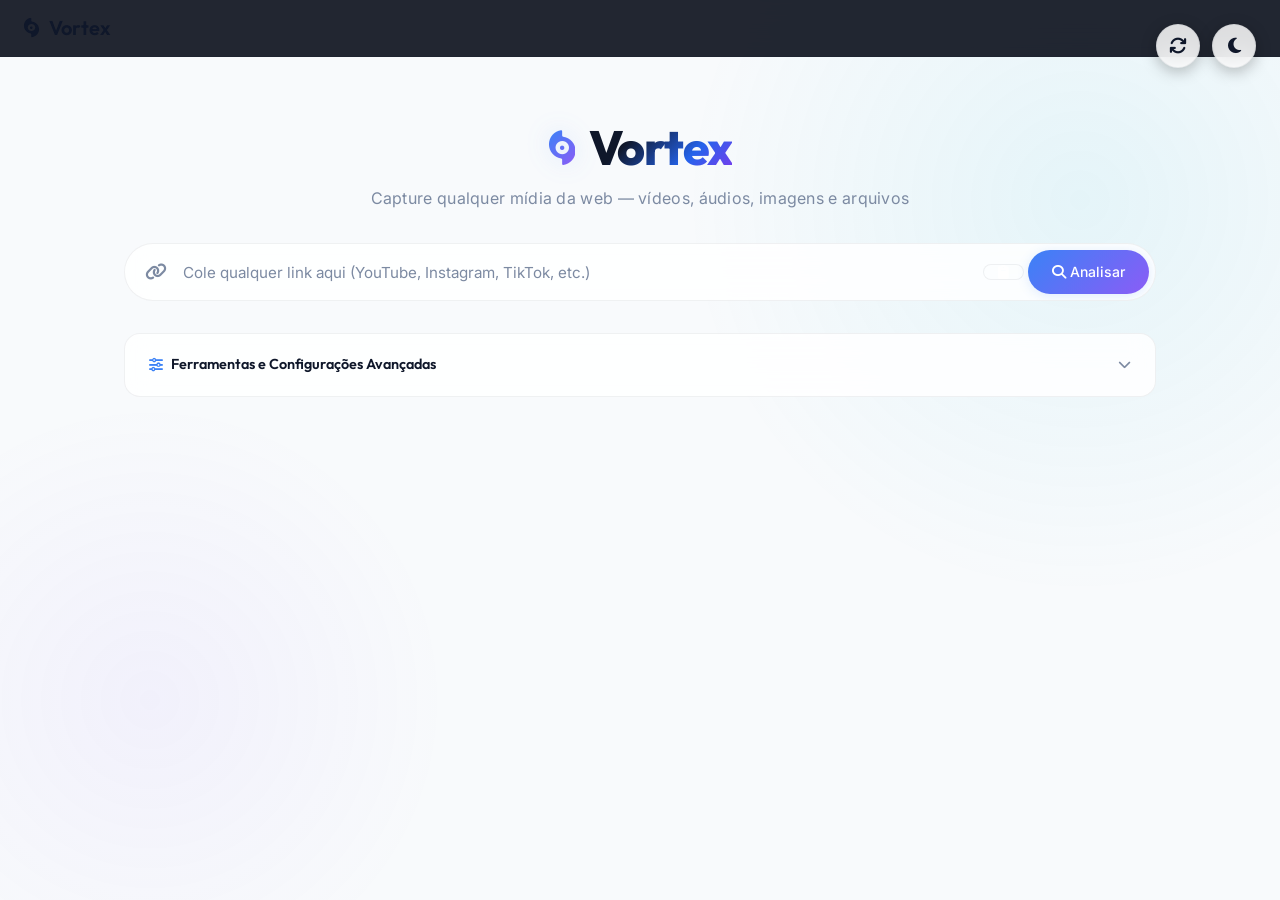
==== commit c2452cbc: "Material Design 3: accessibility, M3 chips, top app bar, typography scale, dynamic color" ====
--- a/templates/index.html
+++ b/templates/index.html
@@ -52,13 +52,21 @@
 <body>
     <div class="mesh-bg"></div>
     
-    <button id="theme-toggle" class="theme-toggle-btn" aria-label="Alternar Tema">
+    <button id="theme-toggle" class="theme-toggle-btn" aria-label="Alternar tema">
         <i class="fa-solid fa-moon"></i>
     </button>
 
-    <button id="btn-update-ytdl" class="theme-toggle-btn ytdl-update-btn" title="Atualizar Motor de Download (yt-dlp)">
+        <button id="btn-update-ytdl" class="theme-toggle-btn ytdl-update-btn" title="Atualizar Motor de Download (yt-dlp)" aria-label="Atualizar yt-dlp">
         <i class="fa-solid fa-arrows-rotate"></i>
     </button>
+
+    <!-- Top App Bar -->
+    <div class="top-app-bar">
+        <div class="top-app-bar-title">
+            <i class="fa-solid fa-hurricane"></i>
+            Vortex
+        </div>
+    </div>
 
     <div class="app-container">
         <!-- Header -->
@@ -75,7 +83,7 @@
             <div class="input-wrapper">
                 <i class="fa-solid fa-link input-icon"></i>
                 <input type="text" id="album-url" placeholder="Cole qualquer link aqui (YouTube, Instagram, TikTok, etc.)" autocomplete="off">
-                <button id="btn-paste" class="btn btn-secondary btn-paste-class" title="Colar Link da Área de Transferência" type="button" style="margin: 6px 4px 6px 0; padding: 0 14px; display: flex; align-items: center; justify-content: center;">
+                <button id="btn-paste" class="btn btn-secondary btn-paste-class" title="Colar Link da Área de Transferência" type="button" aria-label="Colar link" style="margin: 6px 4px 6px 0; padding: 0 14px; display: flex; align-items: center; justify-content: center;">
                     <i class="fa-solid fa-clipboard"></i>
                 </button>
                 <button id="btn-analyze" class="btn btn-primary" style="margin: 6px 6px 6px 0;">
@@ -115,10 +123,10 @@
                     <input type="file" id="cookies-file-input" accept=".txt" style="display: none;">
                     <div class="path-wrapper" style="display: flex; gap: 8px; align-items: stretch; width: 100%;">
                         <input type="text" id="cookies-path" placeholder="Nenhum arquivo cookies.txt selecionado" readonly style="flex: 1; min-width: 0;">
-                        <button id="btn-browse-cookies" class="btn btn-secondary" style="padding: 8px 14px; font-size: 0.82rem; border-radius: 8px;">
+                        <button id="btn-browse-cookies" class="btn btn-secondary" aria-label="Importar cookies" style="padding: 8px 14px; font-size: 0.82rem; border-radius: 8px;">
                             <i class="fa-solid fa-file-import"></i> Importar
                         </button>
-                        <button id="btn-clear-cookies" class="btn btn-secondary" style="padding: 8px 14px; font-size: 0.82rem; border-radius: 8px;" title="Remover Cookies">
+                        <button id="btn-clear-cookies" class="btn btn-secondary" aria-label="Remover cookies" style="padding: 8px 14px; font-size: 0.82rem; border-radius: 8px;" title="Remover Cookies">
                             <i class="fa-solid fa-trash-can"></i>
                         </button>
                     </div>
@@ -206,11 +214,11 @@
                 <!-- Filters -->
                 <div class="media-controls">
                     <div class="filter-group">
-                        <button class="filter-btn active" data-filter="all">Tudo</button>
-                        <button class="filter-btn" data-filter="video"><i class="fa-solid fa-video"></i> Vídeos</button>
-                        <button class="filter-btn" data-filter="audio"><i class="fa-solid fa-music"></i> Áudios</button>
-                        <button class="filter-btn" data-filter="image"><i class="fa-solid fa-image"></i> Imagens</button>
-                        <button class="filter-btn" data-filter="document"><i class="fa-solid fa-file-lines"></i> Arquivos</button>
+                        <button class="chip active" data-filter="all">Tudo</button>
+                        <button class="chip" data-filter="video"><span class="chip-icon"><i class="fa-solid fa-video"></i></span> Vídeos</button>
+                        <button class="chip" data-filter="audio"><span class="chip-icon"><i class="fa-solid fa-music"></i></span> Áudios</button>
+                        <button class="chip" data-filter="image"><span class="chip-icon"><i class="fa-solid fa-image"></i></span> Imagens</button>
+                        <button class="chip" data-filter="document"><span class="chip-icon"><i class="fa-solid fa-file-lines"></i></span> Arquivos</button>
                     </div>
                     <div class="selection-group">
                         <button id="btn-select-all" class="control-btn"><i class="fa-solid fa-check-double"></i> Marcar Tudo</button>
@@ -237,7 +245,7 @@
                     <label for="download-path"><i class="fa-solid fa-folder-closed"></i> Destino dos Downloads</label>
                     <div class="path-wrapper" style="display: flex; gap: 8px; align-items: stretch; width: 100%;">
                         <input type="text" id="download-path" placeholder="Caminho da pasta" style="flex: 1; min-width: 0;">
-                        <button id="btn-browse" class="btn btn-secondary" style="padding: 8px 14px; font-size: 0.82rem; border-radius: 8px;">
+                        <button id="btn-browse" class="btn btn-secondary" aria-label="Alterar pasta" style="padding: 8px 14px; font-size: 0.82rem; border-radius: 8px;">
                             <i class="fa-regular fa-folder-open"></i> Alterar
                         </button>
                     </div>
@@ -308,7 +316,7 @@
 
     <!-- Video Preview Modal -->
     <div id="preview-modal" class="modal-overlay hidden">
-        <button id="btn-prev-video" class="modal-nav-btn prev" title="Vídeo Anterior"><i class="fa-solid fa-chevron-left"></i></button>
+        <button id="btn-prev-video" class="modal-nav-btn prev" title="Vídeo Anterior" aria-label="Vídeo anterior"><i class="fa-solid fa-chevron-left"></i></button>
         <div class="modal-content card" style="max-width: 800px; width: 92%; padding: 1.25rem; text-align: left;">
             <div class="modal-header">
                 <h3 id="preview-title">Prévia do Vídeo</h3>
@@ -318,25 +326,26 @@
                 <video id="preview-video-player" controls style="width: 100%; height: 100%; object-fit: contain;"></video>
             </div>
         </div>
-        <button id="btn-next-video" class="modal-nav-btn next" title="Próximo Vídeo"><i class="fa-solid fa-chevron-right"></i></button>
+        <button id="btn-next-video" class="modal-nav-btn next" title="Próximo Vídeo" aria-label="Próximo vídeo"><i class="fa-solid fa-chevron-right"></i></button>
     </div>
 
     <!-- Image Preview Modal -->
     <div id="image-preview-modal" class="modal-overlay hidden">
-        <button id="btn-prev-image" class="modal-nav-btn prev" title="Imagem Anterior"><i class="fa-solid fa-chevron-left"></i></button>
+        <button id="btn-prev-image" class="modal-nav-btn prev" title="Imagem Anterior" aria-label="Imagem anterior"><i class="fa-solid fa-chevron-left"></i></button>
         <div class="modal-content card" style="max-width: 90%; max-height: 90vh; width: auto; padding: 1.25rem; text-align: center; display: flex; flex-direction: column; align-items: center; justify-content: center; background: rgba(10, 15, 30, 0.95); border-color: rgba(255,255,255,0.1);">
             <div class="modal-header" style="width: 100%; display: flex; justify-content: space-between; align-items: center; margin-bottom: 10px; gap: 20px;">
                 <h3 id="image-preview-title" style="margin: 0; font-size: 1.1rem; overflow: hidden; text-overflow: ellipsis; white-space: nowrap; max-width: 60%; color: var(--text-primary);">Prévia da Imagem</h3>
-                <div style="display: flex; align-items: center;">
-                    <button id="btn-zoom-image" class="control-btn" style="padding: 4px 10px; font-size: 0.78rem; margin-right: 8px;"><i class="fa-solid fa-magnifying-glass-plus"></i> Zoom</button>
-                    <button id="btn-close-image-preview" class="control-btn" style="padding: 4px 10px; font-size: 0.78rem;"><i class="fa-solid fa-xmark"></i> Fechar</button>
-                </div>
-            </div>
-            <div id="preview-image-container" style="max-width: 100%; max-height: 75vh; overflow: auto; display: flex; justify-content: center; align-items: center; width: 100%;">
-                <img id="preview-image-element" style="max-width: 100%; max-height: 70vh; object-fit: contain; border-radius: 6px; box-shadow: 0 4px 20px rgba(0,0,0,0.5); cursor: zoom-in;">
-            </div>
-        </div>
-        <button id="btn-next-image" class="modal-nav-btn next" title="Próxima Imagem"><i class="fa-solid fa-chevron-right"></i></button>
+                <div style="display: flex; align-items: center; gap: 6px;">
+                    <button id="btn-select-image" class="control-btn" aria-label="Selecionar imagem" style="padding: 4px 10px; font-size: 0.78rem;"><i class="fa-solid fa-check"></i> Selecionar</button>
+                    <button id="btn-zoom-image" class="control-btn" aria-label="Zoom" style="padding: 4px 10px; font-size: 0.78rem;"><i class="fa-solid fa-magnifying-glass-plus"></i> Zoom</button>
+                    <button id="btn-close-image-preview" class="control-btn" aria-label="Fechar preview" style="padding: 4px 10px; font-size: 0.78rem;"><i class="fa-solid fa-xmark"></i> Fechar</button>
+                </div>
+            </div>
+            <div id="preview-image-container" style="max-width: 100%; max-height: 75vh; overflow: hidden; display: flex; justify-content: center; align-items: center; width: 100%; cursor: grab; touch-action: none;">
+                <img id="preview-image-element" style="max-width: 100%; max-height: 70vh; object-fit: contain; border-radius: 6px; box-shadow: 0 4px 20px rgba(0,0,0,0.5); cursor: zoom-in; transition: transform 0.15s ease-out; user-select: none; -webkit-user-drag: none;">
+            </div>
+        </div>
+        <button id="btn-next-image" class="modal-nav-btn next" title="Próxima Imagem" aria-label="Próxima imagem"><i class="fa-solid fa-chevron-right"></i></button>
     </div>
 
     <!-- Manga Reader (Modo Leitura) Modal -->
@@ -360,7 +369,7 @@
         <div class="modal-content card" style="max-width: 320px; width: 92%; padding: 1.5rem; text-align: center;">
             <div class="modal-header" style="justify-content: space-between; align-items: center; margin-bottom: 12px; display: flex;">
                 <h3 style="margin: 0; font-size: 1.1rem; color: var(--text-primary);"><i class="fa-solid fa-share-nodes"></i> Compartilhar</h3>
-                <button id="btn-close-share" class="control-btn" style="padding: 4px 10px; font-size: 0.78rem;"><i class="fa-solid fa-xmark"></i></button>
+                        <button id="btn-close-share" class="control-btn" aria-label="Fechar" style="padding: 4px 10px; font-size: 0.78rem;"><i class="fa-solid fa-xmark"></i></button>
             </div>
             <p style="font-size: 0.78rem; color: var(--text-secondary); margin: 0 0 15px 0;">
                 Escaneie o QR Code com o seu celular (conectado na mesma rede Wi-Fi) para baixar o arquivo.
--- a/static/style.css
+++ b/static/style.css
@@ -32,10 +32,22 @@
 
     --text-primary: #f8fafc;                  /* M3 on-surface */
     --text-secondary: #94a3b8;                /* M3 on-surface-variant */
-    --text-muted: #64748b;
+    --text-muted: #94a3b8;
 
     --font-display: 'Outfit', system-ui, sans-serif;
     --font-body: 'Inter', system-ui, sans-serif;
+
+    /* M3 Typography Scale */
+    --type-display-large: 3rem/1.1 var(--font-display);
+    --type-display-medium: 2.25rem/1.15 var(--font-display);
+    --type-headline-large: 1.75rem/1.25 var(--font-display);
+    --type-headline-medium: 1.5rem/1.3 var(--font-display);
+    --type-title-large: 1.25rem/1.3 var(--font-display);
+    --type-title-medium: 1rem/1.4;
+    --type-body-large: 1rem/1.6 var(--font-body);
+    --type-body-medium: 0.875rem/1.5 var(--font-body);
+    --type-label-large: 0.875rem/1.4;
+    --type-label-medium: 0.75rem/1.3;
 
     --radius-sm: 8px;
     --radius-md: 12px;
@@ -47,6 +59,46 @@
     --transition-fast: 150ms var(--ease-out);
     --transition-normal: 250ms var(--ease-out);
     --transition-slow: 400ms var(--ease-out);
+}
+
+/* ── OS Preference: Light Theme ── */
+@media (prefers-color-scheme: light) {
+    :root {
+        --bg-void: #f8fafc;
+        --bg-deep: #f1f5f9;
+        --bg-surface: #ffffff;
+        --card-bg: rgba(255, 255, 255, 0.85);
+        --card-bg-hover: rgba(241, 245, 249, 0.95);
+        --border: rgba(15, 23, 42, 0.06);
+        --border-hover: rgba(15, 23, 42, 0.12);
+        --border-accent: rgba(59, 130, 246, 0.3);
+        --glow-cyan: rgba(59, 130, 246, 0.15);
+        --glow-purple: rgba(139, 92, 246, 0.15);
+        --text-primary: #0f172a;
+        --text-secondary: #475569;
+        --text-muted: #7c8aa2;
+        --title-gradient: linear-gradient(135deg, #0f172a 30%, #2563eb 70%, #7c3aed 100%);
+    }
+}
+
+/* ── OS Preference: Dark Theme (explicit override) ── */
+@media (prefers-color-scheme: dark) {
+    :root {
+        --bg-void: #060913;
+        --bg-deep: #0a0e1c;
+        --bg-surface: #10152b;
+        --card-bg: rgba(16, 21, 43, 0.85);
+        --card-bg-hover: rgba(24, 31, 64, 0.9);
+        --border: rgba(255, 255, 255, 0.05);
+        --border-hover: rgba(255, 255, 255, 0.12);
+        --border-accent: rgba(59, 130, 246, 0.35);
+        --glow-cyan: rgba(59, 130, 246, 0.25);
+        --glow-purple: rgba(139, 92, 246, 0.25);
+        --text-primary: #f8fafc;
+        --text-secondary: #94a3b8;
+        --text-muted: #94a3b8;
+        --title-gradient: linear-gradient(135deg, #ffffff 30%, var(--cyan-bright) 60%, var(--purple-bright) 100%);
+    }
 }
 
 /* ── Reset ── */
@@ -155,15 +207,15 @@
 }
 
 .main-header h1 {
+    font-size: 3rem;
+    line-height: 1.1;
     font-family: var(--font-display);
     font-weight: 800;
-    font-size: 3rem;
     letter-spacing: -1.5px;
     background: var(--title-gradient);
     -webkit-background-clip: text;
     -webkit-text-fill-color: transparent;
     background-clip: text;
-    line-height: 1.1;
 }
 
 .main-header .subtitle {
@@ -185,6 +237,9 @@
     transition: border-color var(--transition-normal), box-shadow var(--transition-normal);
     backdrop-filter: blur(12px);
     -webkit-backdrop-filter: blur(12px);
+    font-size: 0.875rem;
+    line-height: 1.5;
+    font-family: var(--font-body);
 }
 
 .card:hover {
@@ -250,9 +305,10 @@
     border: none;
     outline: none;
     cursor: pointer;
-    font-family: var(--font-display);
-    font-weight: 600;
-    font-size: 0.9rem;
+    font-family: var(--font-body);
+    font-weight: 500;
+    font-size: 0.875rem;
+    line-height: 1.4;
     padding: 0.75rem 1.5rem;
     border-radius: 100px;
     transition: all var(--transition-normal);
@@ -313,6 +369,17 @@
 .btn-secondary:hover {
     background: rgba(255, 255, 255, 0.1);
     border-color: var(--border-hover);
+}
+
+/* ── Focus Visible (Accessibility) ── */
+.btn:focus-visible,
+.filter-btn:focus-visible,
+.control-btn:focus-visible,
+.card-action-btn:focus-visible,
+input:focus-visible,
+.theme-toggle-btn:focus-visible {
+    outline: 2px solid var(--cyan);
+    outline-offset: 2px;
 }
 
 /* Loading state */
@@ -373,7 +440,7 @@
 
 .album-title {
     font-family: var(--font-display);
-    font-weight: 700;
+    font-weight: 600;
     font-size: 1.25rem;
     line-height: 1.3;
 }
@@ -406,6 +473,7 @@
     border: none;
     outline: none;
     color: var(--text-secondary);
+    min-height: 40px;
     padding: 6px 16px;
     border-radius: 100px;
     font-size: 0.85rem;
@@ -430,6 +498,68 @@
     box-shadow: 0 0 10px rgba(59, 130, 246, 0.1);
 }
 
+/* ═══════════════════
+   M3 CHIPS
+   ═══════════════════ */
+.chip {
+    display: inline-flex;
+    align-items: center;
+    gap: 6px;
+    padding: 6px 16px;
+    border-radius: 8px;
+    font-size: 14px;
+    font-weight: 500;
+    font-family: var(--font-body);
+    border: 1px solid var(--border);
+    background: transparent;
+    color: var(--text-secondary);
+    cursor: pointer;
+    transition: all 150ms;
+    outline: none;
+}
+
+.chip:hover {
+    background: rgba(255, 255, 255, 0.05);
+    color: var(--text-primary);
+}
+
+.chip.active {
+    background: rgba(59, 130, 246, 0.15);
+    color: var(--cyan);
+    border-color: var(--cyan);
+}
+
+.chip-icon {
+    font-size: 18px;
+}
+
+/* ═══════════════════
+   TOP APP BAR
+   ═══════════════════ */
+.top-app-bar {
+    position: sticky;
+    top: 0;
+    z-index: 50;
+    display: flex;
+    align-items: center;
+    justify-content: space-between;
+    padding: 12px 24px;
+    background: rgba(10, 15, 27, 0.9);
+    backdrop-filter: blur(12px);
+    -webkit-backdrop-filter: blur(12px);
+    border-bottom: 1px solid var(--border);
+}
+
+.top-app-bar-title {
+    font-family: var(--font-display);
+    font-size: 20px;
+    font-weight: 600;
+    color: var(--text-primary);
+    display: flex;
+    align-items: center;
+    gap: 10px;
+}
+
 .selection-group {
     display: flex;
     gap: 6px;
@@ -440,6 +570,7 @@
     background: transparent;
     border: 1px solid var(--border);
     color: var(--text-muted);
+    min-height: 40px;
     padding: 6px 12px;
     border-radius: 6px;
     font-size: 0.8rem;
@@ -693,8 +824,8 @@
     border: none;
     outline: none;
     color: #fff;
-    width: 34px;
-    height: 34px;
+    width: 44px;
+    height: 44px;
     border-radius: 50%;
     font-size: 0.8rem;
     cursor: pointer;
@@ -990,8 +1121,9 @@
 
 .modal-content h2 {
     font-family: var(--font-display);
-    font-weight: 700;
+    font-weight: 600;
     font-size: 1.5rem;
+    line-height: 1.3;
 }
 
 .modal-content p {
@@ -1291,7 +1423,7 @@
     --glow-purple: rgba(139, 92, 246, 0.15);
     --text-primary: #0f172a;
     --text-secondary: #475569;
-    --text-muted: #64748b;
+    --text-muted: #7c8aa2;
     --title-gradient: linear-gradient(135deg, #0f172a 30%, #2563eb 70%, #7c3aed 100%);
 }
 
@@ -1340,6 +1472,30 @@
 body.light-theme .filter-btn:not(.active):hover {
     background: rgba(0, 0, 0, 0.04);
     color: var(--text-primary);
+}
+
+/* Light Theme Chips */
+body.light-theme .chip {
+    background: transparent;
+    border-color: rgba(15, 23, 42, 0.12);
+    color: var(--text-secondary);
+}
+
+body.light-theme .chip:hover {
+    background: rgba(0, 0, 0, 0.04);
+    color: var(--text-primary);
+}
+
+body.light-theme .chip.active {
+    background: rgba(59, 130, 246, 0.1);
+    color: var(--cyan);
+    border-color: var(--cyan);
+}
+
+/* Light Theme Top App Bar */
+body.light-theme .top-app-bar {
+    background: rgba(255, 255, 255, 0.9);
+    border-bottom-color: rgba(15, 23, 42, 0.06);
 }
 
 body.light-theme .media-card {
